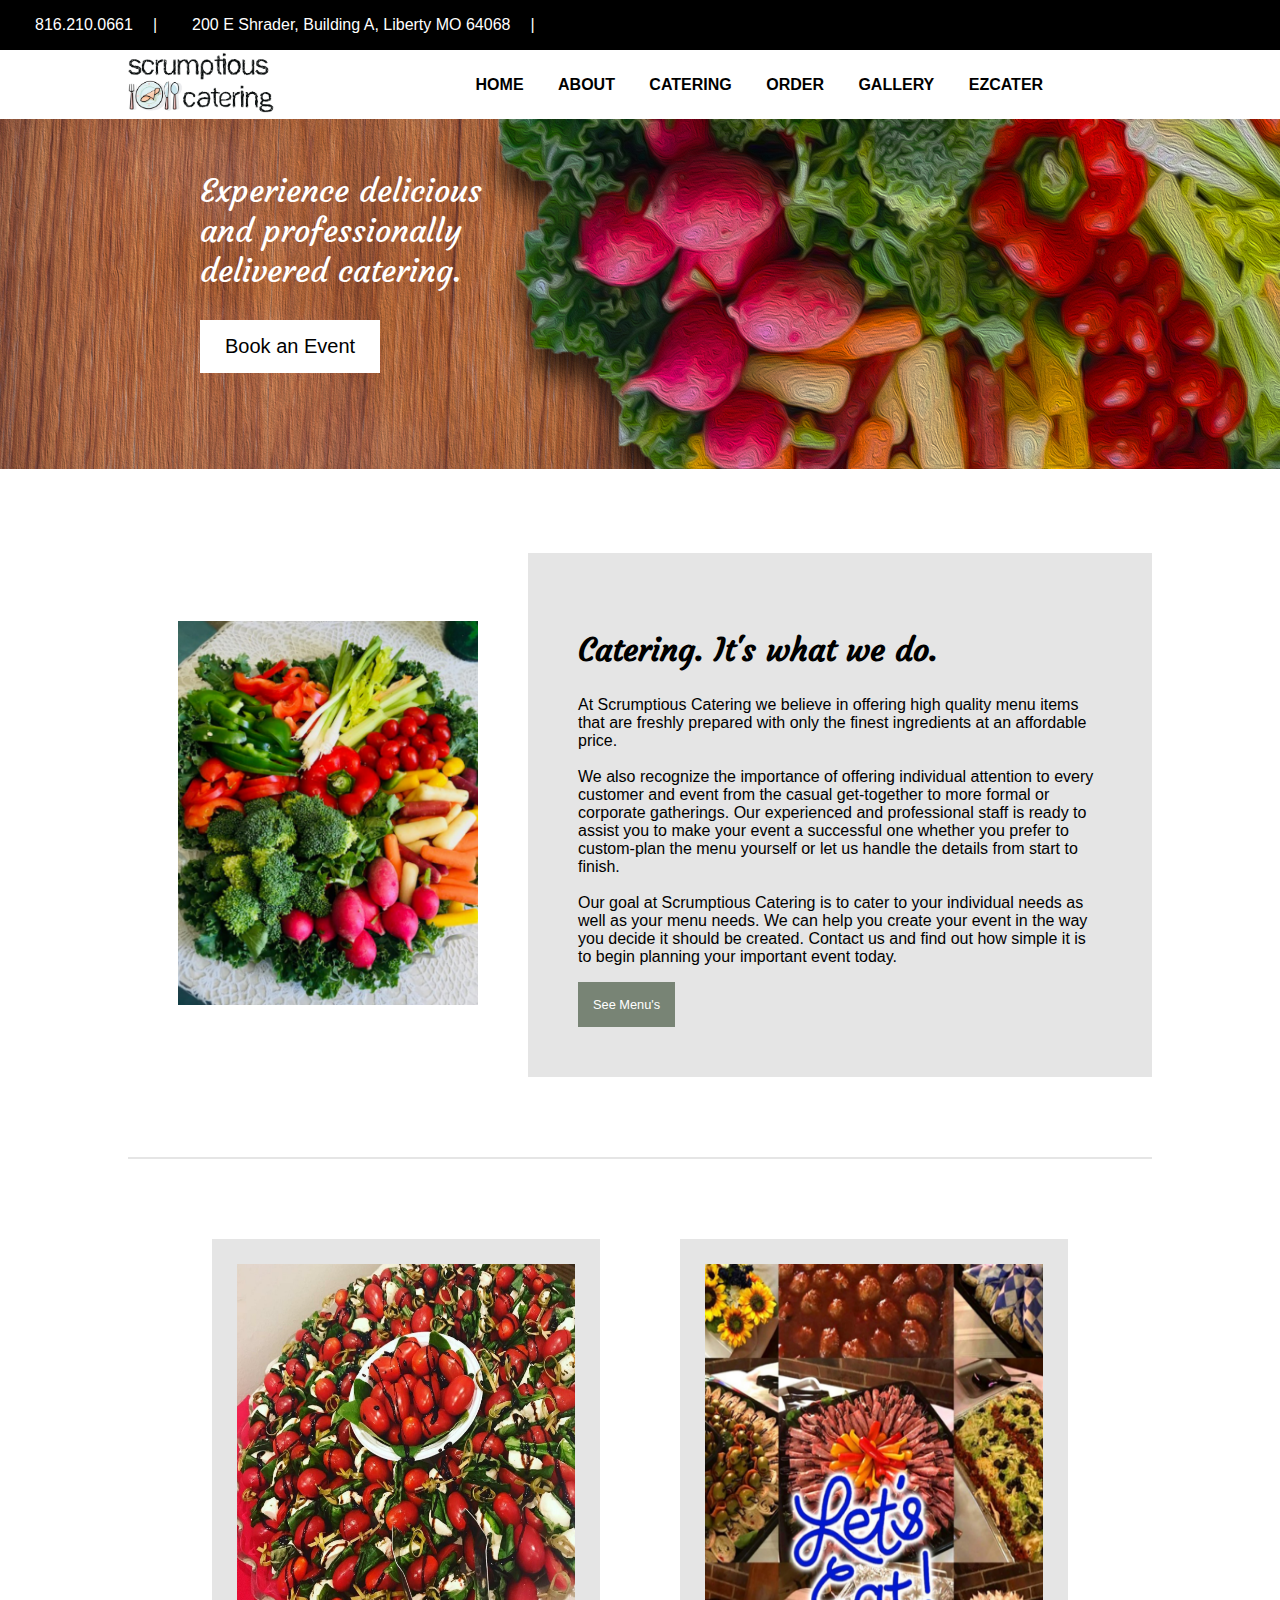
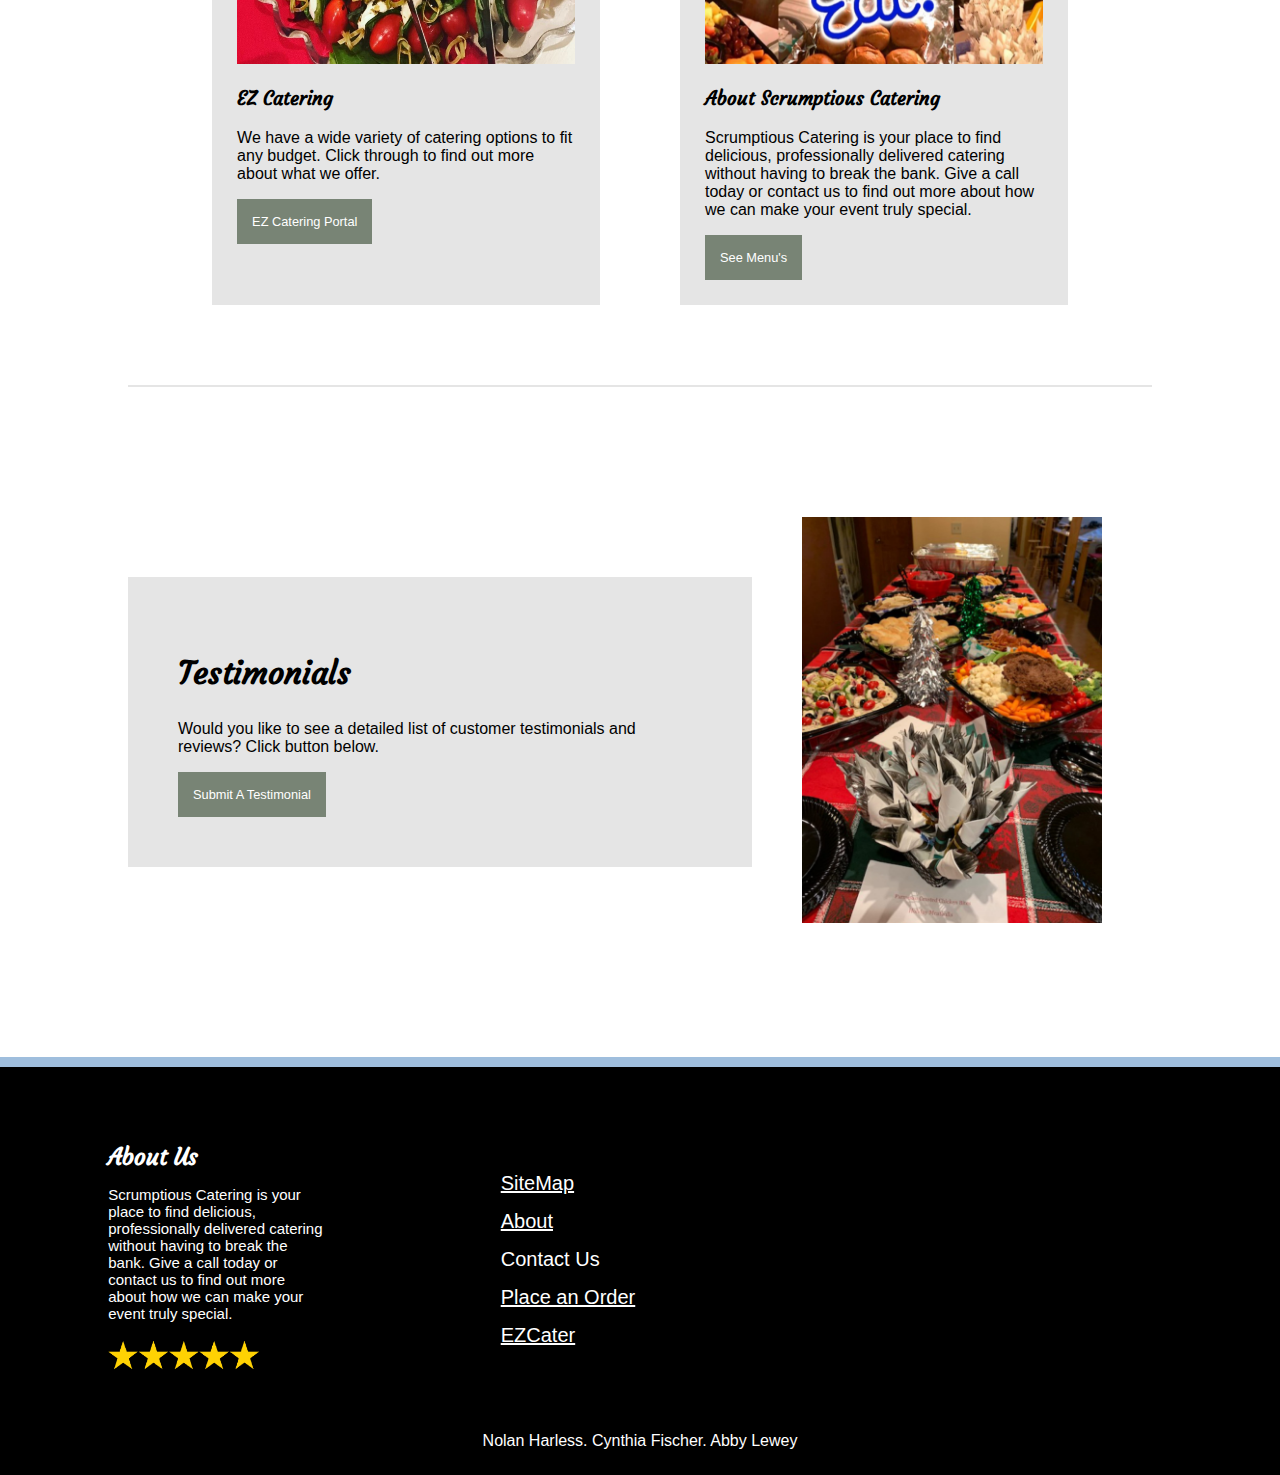
==== index.html @ d7340312 "added alt tags for logo img" ====
<!doctype html>

<html lang="en">

<head>
    <meta charset="utf-8">

    <title>Scrumptious Catering KC - Home</title>
    <meta name="description" content="Scrumptious Catering Website">
    <meta name="author" content="SitePoint">
    <link href="https://fonts.googleapis.com/css2?family=Shadows+Into+Light&display=swap" rel="stylesheet">
    <link rel="stylesheet" href="style.css">
    <link rel="stylesheet" href="https://pro.fontawesome.com/releases/v5.10.0/css/all.css" integrity="sha384-AYmEC3Yw5cVb3ZcuHtOA93w35dYTsvhLPVnYs9eStHfGJvOvKxVfELGroGkvsg+p" crossorigin="anonymous" />
    <link rel="icon" type="image/png" href="ico.png" />
</head>

<body>
    <div id="black-bar">
        <p><i class="fas fa-phone"></i><a href="tel:8162100661" id="color-white"> 816.210.0661</a></p>
        <p>|</p>
        <p>
            <i class="fas fa-map-marker-alt"></i> 200 E Shrader, Building A, Liberty MO 64068
        </p>
        <p>|</p>
        <ul class="social-icons">
            <li>
                <a href="https://www.facebook.com/ScrumptiousCatering/" target="_blank"><i class="fab fa-facebook-square"></i></a>
            </li>
        </ul>
    </div>
    <div id="wrapper">
        <div id="header">
            <a class="a-tag" href="index.html"><img src="ScrumptiousCateringLogo.jpg" alt="image of scrumptious catering logo" class="logo"></a>
            <nav>
                <ul>
                    <li>
                        <a href="index.html">Home</a>
                    </li>
                    <li>
                        <a href="About.html">About</a>
                    </li>
                    <li>
                        <a href="catering.html">Catering</a>
                    </li>
                    <li>
                        <a href="order.html">Order</a>
                    </li>
                    <li>
                        <a href="gallery.html">Gallery</a>
                    </li>
                    <li>
                        <a href="https://www.ezcater.com/catering/pvt/scrumptious-catering-1" target="_blank">EZCater</a>
                    </li>
                </ul>
            </nav>
            <div class="topnav">
                <a class="a-tag" href="index.html"><img src="ScrumptiousCateringLogo.jpg" class="logo"></a>
                <div id="myLinks">
                    <a href="index.html">Home</a>
                    <a href="about.html">About</a>
                    <a href="catering.html">Catering</a>
                    <a href="order.html">Order</a>
                    <a href="gallery.html">Gallery</a>
                    <a href="https://www.ezcater.com/catering/pvt/scrumptious-catering-1">EZCatering</a>
                </div>
                <a href="javascript:void(0);" class="icon" onclick="myFunction()">
                    <i class="fa fa-bars"></i>
                </a>
            </div>
        </div>
    </div>

    <div id="hero-image">
        <img src="images/hero-image-idea1.jpg" alt="hero image of fruit and vegetables medley on top of a wood cutting board.">
        <p class="left-text">Experience delicious and professionally delivered catering.</p>
        <a href="order.html"><button class="left-button"><i class="fas fa-calendar-alt"></i> Book an Event</button></a>
    </div>
    <div id="lg-whitespace"></div>
    <div id="wrapper">
        <div id="frame-layout">
            <div id="image-container">
                <img src="images/9.jpg" alt="image of fruits and vegetables displayed in a circle.">
            </div>
            <div id="paragraph-container">
                <h2>Catering. It's what we do.</h2>
                <p>At Scrumptious Catering we believe in offering high quality menu items that are freshly prepared with only the finest ingredients at an affordable price. <br><br>We also recognize the importance of offering individual attention to every customer and event from the casual get-together to more formal or corporate gatherings. Our experienced and professional staff is ready to assist you to make your event a successful one whether you prefer to custom-plan the menu yourself or let us handle the details from start to finish. <br><br>Our goal at Scrumptious Catering is to cater to your individual needs as well as your menu needs. We can help you create your event in the way you decide it should be created. Contact us and find out how simple it is to begin planning your important event today.</p>
                <a href="catering.html"><button id="catering-button">See Menu's <i class="fas fa-utensils"></i>

                    </button></a>
            </div>

        </div>
        <div id="lg-whitespace"></div>
        <div id="spacer"></div>

        <div id="lg-whitespace"></div>

        <div id="frame-layout-2">
            <div class="col-home">
                <img src="images/4.jpg" alt="image of mediterranian catering plate.">
                <h3>EZ Catering</h3>
                <p>We have a wide variety of catering options to fit any budget. Click through to find out more about what we offer.</p>
                <a href="https://www.ezcater.com/catering/pvt/scrumptious-catering-1"><button id="catering-button">EZ Catering Portal</button></a>
            </div>
            <div class="col-home">
                <img src="images/IMG_9266-1.jpg" alt="collage image of different catering options with the words let's eat displayed on top.">
                <h3>About Scrumptious Catering</h3>
                <p>Scrumptious Catering is your place to find delicious, professionally delivered catering without having to break the bank. Give a call today or contact us to find out more about how we can make your event truly special.</p>
                <a href="order.html"><button id="catering-button">See Menu's </button></a>
            </div>
            <div class="col-home img-3">
                <img src="images/3.jpg" alt="image of fruit cups.">
                <h3>Catering Options</h3>
                <p>Here are some menus we offer our customers. Please keep in mind our menus change often and we are able to customize any menu to meet the needs for your event or occasion.</p>
                <a href="catering.html"><button id="catering-button">Catering Options</button></a>
            </div>
        </div>
        <div id="lg-whitespace"></div>
        <div id="spacer"></div>
        <div id="lg-whitespace"></div>
        <div id="frame-layout">
            <div id="paragraph-container">
                <h2>Testimonials</h2>
                <p>Would you like to see a detailed list of customer testimonials and reviews? Click button below.</p>
                <a href="Testimonial.html"><button id="catering-button"><i class="fas fa-calendar-alt"></i> Submit A Testimonial</button></a>
            </div>
            <div id="image-container">
                <img src="images/8.jpg" alt="image of a catering table with different food options.">
            </div>

        </div>
    </div>

    <div id="lg-whitespace"></div>


    <div id="footer">
        <div id="col-1">
            <ul>
                <li>
                    <div id='bold-filter'>About Us</div>
                </li>
                <li>
                    Scrumptious Catering is your place to find delicious, professionally delivered catering without having to break the bank. Give a call today or contact us to find out more about how we can make your event truly special.
                </li>
                <li>
                    <img id="ratings-footer" src="ratings.png">
                </li>
            </ul>
        </div>
        <div id="col-2">
            <ul>
                <li>
                    <a href="sitemap.html">SiteMap</a>
                </li>
                <li>
                    <a href="about.html">About</a>
                </li>
                <li>
                    Contact Us
                </li>
                <li>
                    <a href="order.html">Place an Order</a>
                </li>
                <li>
                    <a href="https://www.ezcater.com/catering/pvt/scrumptious-catering-1">EZCater</a>
                </li>
            </ul>

        </div>
        <div id="col-3">
            <ul>
                <li>
                    <iframe id="map" src="https://www.google.com/maps/embed?pb=!1m18!1m12!1m3!1d3089.9751362260604!2d-94.42049808537514!3d39.243436079518716!2m3!1f0!2f0!3f0!3m2!1i1024!2i768!4f13.1!3m3!1m2!1s0x87c05567600856cb%3A0xdfd746615fd24f41!2s200%20E%20Shrader%20St%20Building%20A%2C%20Liberty%2C%20MO%2064068!5e0!3m2!1sen!2sus!4v1602785207613!5m2!1sen!2sus" width="400" height="250" frameborder="0" style="border:0;" allowfullscreen="" aria-hidden="false" tabindex="0"></iframe>
                </li>
            </ul>

        </div>

    </div>
    <p id="footer-caption">Nolan Harless. Cynthia Fischer. Abby Lewey</p>
    <script>
        // script I found here at the following URL: https://stackoverflow.com/questions/54019550/i-am-setting-a-menu-bar-with-drop-down-but-the-problem-is-you-can-see-in-below-c/54019863 
        function myFunction() {
            var x = document.getElementById("myLinks");
            if (x.style.display === "block") {
                x.style.display = "none";
            } else {
                x.style.display = "block";
            }
        }

    </script>
</body>

</html>
---- style.css ----
/*
* Prefixed by https://autoprefixer.github.io
* PostCSS: v7.0.29,
* Autoprefixer: v9.7.6
* Browsers: last 4 version
*/
@import url("https://fonts.googleapis.com/css2?family=Architects+Daughter&display=swap");
@import url("https://fonts.googleapis.com/css2?family=Courgette&display=swap");
html,
body {
  margin: 0;
  height: 100%; }

#mobile-nav {
  display: none; }

@-webkit-keyframes fadeInAnimation {
  0% {
    opacity: 0; }
  100% {
    opacity: 1; } }
@keyframes fadeInAnimation {
  0% {
    opacity: 0; }
  100% {
    opacity: 1; } }
body {
  min-height: 100vh;
  padding: 0;
  margin-top: 0;
  margin-left: 0;
  font-family: sans-serif; }

#wrapper {
  margin: 0 auto;
  width: 85%; }

#header {
  display: -webkit-box;
  display: -ms-flexbox;
  display: flex;
  -webkit-box-align: center;
  -ms-flex-align: center;
  align-items: center;
  -ms-flex-pack: distribute;
  justify-content: space-around; }

.a-tag {
  width: 40%; }

.a-tag img {
  width: 50%; }

nav ul li {
  list-style-type: none;
  text-transform: uppercase;
  font-weight: 700;
  font-size: 1.15em;
  display: inline-block; }

nav ul li a {
  height: 100%;
  text-decoration: none;
  color: black;
  padding: 20px 25px; }

nav ul li a:hover {
  background-color: #e4f0fd;
  cursor: pointer;
  z-index: 2;
  -webkit-transition: color .25s ease-in-out;
  -o-transition: color .25s ease-in-out;
  transition: color .25s ease-in-out; }

    /*
    .navbar-fixed-top {
        top: 0;
        z-index: 100;
        position: fixed;
        width: 100%;
    }
*/
.topnav {
  display: none; }

#hero-image {
  position: relative; }

#hero-image img {
  width: 100%;
  height: 350px;
  position: relative; }

#hero-image .left-text {
  font-family: 'Courgette', cursive;
  position: absolute;
  bottom: 150px;
  left: 200px;
  color: white;
  font-size: 2em;
  width: 25%;
  -webkit-animation: fadeInAnimation ease 1.5s;
  animation: fadeInAnimation ease 1.5s; }

#bold-filter {
  font-weight: bold;
  font-size: 1.5em;
  font-family: 'Courgette', cursive; }

#hero-image .left-button {
  position: absolute;
  bottom: 100px;
  left: 200px;
  background-color: white;
  padding: 10px 20px;
  border: 5px solid white;
  font-size: 1.25em;
  -webkit-animation: fadeInAnimation ease 1.5s;
  animation: fadeInAnimation ease 1.5s; }

#hero-image .left-button:hover {
  cursor: pointer;
  background-color: transparent;
  -webkit-transition: background-color .15s ease-in-out;
  -o-transition: background-color .15s ease-in-out;
  transition: background-color .15s ease-in-out;
  color: white; }

#black-bar {
  background-color: black;
  color: white !important;
  display: -webkit-box;
  display: -ms-flexbox;
  display: flex;
  font-weight: bold;
  height: 50px; }

#black-bar p {
  margin-left: 20px;
  color: white; }

#black-bar a {
  color: white;
  text-decoration: none; }

#black-bar p a:visited {
  color: white; }

#social-icons i a:visited {
  color: white; }

#footer {
  display: -webkit-box;
  display: -ms-flexbox;
  display: flex;
  background-color: black;
  color: white;
  -ms-flex-pack: distribute;
  justify-content: space-around;
  -webkit-box-align: center;
  -ms-flex-align: center;
  align-items: center;
  border-top: 10px solid #9FBEDD;
  padding-top: 30px;
  font-size: 1.25em; }

#footer ul li {
  list-style-type: none;
  padding-top: 15px; }

#footer ul li a {
  color: white;
  text-decoration: underline; }

#footer-caption {
  margin-top: 0;
  background-color: black;
  color: white;
  text-align: center;
  padding: 25px;
  margin-bottom: 0; }

#whitespace {
  height: 50px; }

#small-whitespace {
  height: 25px; }

#frame-layout {
  display: -webkit-box;
  display: -ms-flexbox;
  display: flex;
  -webkit-box-align: center;
  -ms-flex-align: center;
  align-items: center;
  -webkit-animation: fadeInAnimation ease 1.5s;
  animation: fadeInAnimation ease 1.5s; }

#frame-layout-2 {
  display: -webkit-box;
  display: -ms-flexbox;
  display: flex;
  -webkit-box-align: top;
  -ms-flex-align: top;
  align-items: top;
  -webkit-box-pack: center;
  -ms-flex-pack: center;
  justify-content: center; }

#abt-pg-layout {
  display: -webkit-box;
  display: -ms-flexbox;
  display: flex;
  -ms-flex-wrap: wrap;
  flex-wrap: wrap;
  -webkit-box-align: top;
  -ms-flex-align: top;
  align-items: top;
  -webkit-box-pack: center;
  -ms-flex-pack: center;
  justify-content: center; }

#abt-pg-layout {
  display: flex;
  flex-wrap: wrap;
  align-items: top;
  justify-content: center;
  height: 550vh;
  margin-bottom: auto; }

#spacer {
  height: 2px;
  background-color: #E5E5E5; }

#catering-button {
  padding: 15px;
  background-color: #788475;
  color: white;
  border: none;
  font-size: .8em; }

#catering-button:hover {
  cursor: pointer;
  background-color: #5E5D5C; }

.testing {
  display: -webkit-box;
  display: -ms-flexbox;
  display: flex;
  -webkit-box-pack: space-evenly;
  -ms-flex-pack: space-evenly;
  justify-content: space-evenly;
  -ms-flex-wrap: wrap;
  flex-wrap: wrap; }

#gallery-flex img {
  display: -webkit-box;
  display: -ms-flexbox;
  display: flex;
  -webkit-animation: fadeInAnimation ease 2s;
  animation: fadeInAnimation ease 2s;
  width: 25%;
  height: 25%;
  padding: 25px; }

#text-align {
  text-align: center; }

.Marcie {
  width: 40%;
  margin: auto;
  text-align: center; }

#image-container img {
  width: 400px;
  position: relative;
  padding: 50px; }

#paragraph-container {
  padding: 50px;
  font-size: 1.5em;
  background-color: #E5E5E5; }

#paragraph-containerAb {
  background-color: #E5E5E5; }

#paragraph-container h2 {
  font-size: 2em;
  font-family: 'Courgette', cursive; }

#col-1 {
  width: 20%; }

#col-home {
  background-color: #E5E5E5;
  font-size: 1.5em;
  margin-left: 40px;
  height: 100%;
  width: 33%;
  padding: 25px; }

#col-home h3 {
  font-family: 'Courgette', cursive; }

.col-home h3 {
  font-family: 'Courgette', cursive; }

#col-home img {
  width: 100%;
  height: 400px; }

.col-home {
  background-color: #E5E5E5;
  font-size: 1.5em;
  margin-left: 40px;
  margin-right: 40px;
  padding: 25px;
  width: 33%; }

.col-home img {
  width: 100%;
  height: 400px; }

.col-abt {
  background-color: #E5E5E5;
  font-size: 1.5em;
  margin-left: 40px;
  margin-top: 50px;
  margin-right: 40px;
  padding: 25px;
  width: 33%;
  height: 100%; }

.col-abt img {
  width: 100%;
  height: 400px; }

/* Abby's code for 2 column layout */
#row1 {
  display: -webkit-box;
  display: -ms-flexbox;
  display: flex;
  -webkit-box-orient: horizontal;
  -webkit-box-direction: normal;
  -ms-flex-direction: row;
  flex-direction: row;
  border: 1px solid #000; }

.column1 {
  -webkit-box-flex: 5;
  -ms-flex: 5;
  flex: 5; }

/* Clear floats after the columns */
.row1 {
  -webkit-box-flex: 5;
  -ms-flex: 5;
  flex: 5; }

.social-icons li {
  display: inline-block;
  color: white; }

.social-icons ul li a i:visited {
  color: white; }

.social-icons ul li a i:hover {
  color: white; }

.social-icons ul li a i:active {
  color: white; }

#catering-nav {
  margin: auto;
  font-size: 1.5em;
  list-style-type: none;
  text-align: center; }

#catering-nav ul li {
  display: inline-block;
  font-family: 'Courgette', cursive;
  padding: 25px; }

#catering-nav ul li a {
  color: black;
  text-decoration: none; }

.column {
  display: -webkit-box;
  display: -ms-flexbox;
  display: flex; }

.column1 {
  width: 100%;
  margin: auto;
  display: table-cell;
  border: 1px solid #000; }

/* Clear floats after the columns */
.row1:after {
  content: "";
  display: table;
  clear: both; }

#PeoplePics img {
  width: 100%; }

#abt-pg-card {
  display: -webkit-box;
  display: -ms-flexbox;
  display: flex;
  margin: auto;
  font-size: 1.75em;
  background-color: #E5E5E5;
  padding: 40px;
  width: 65%; }

#abt-pg-card h2 {
  margin: 0px 50px 0px 50px;
  font-size: 2em;
  padding-bottom: 20px; }

#abt-pg-card p {
  margin: 0px 50px 0px 50px;
  text-align: center; }

.abt-par {
  font-size: .75em; }

#abt-pg-card #catering-button {
  margin: 0px 50px 0px 50px;
  margin-top: 25px; }

#lg-whitespace {
  height: 80px; }

#form-order {
  background-color: #E5E5E5;
  padding: 50px; }

#form-order input[type=text],
select,
textarea {
  width: 100%;
  padding: 12px;
  border: 1px solid #ccc;
  border-radius: 4px;
  -webkit-box-sizing: border-box;
  box-sizing: border-box;
  margin-top: 6px;
  margin-bottom: 16px;
  resize: vertical; }

.topnav {
  display: none; }

#ratings-footer {
  width: 70%; }

.catering-title {
  font-size: 3em;
  text-align: center;
  font-family: 'Courgette', cursive; }

.catering-paragraph {
  font-size: 1.5em;
  text-align: center;
  width: 60%;
  margin: auto; }

#black-bar i {
  padding-left: 15px; }

@media only screen and (max-width: 1700px) {
  nav ul li {
    font-size: 1.25em; } }
@media only screen and (max-width: 1500px) {
  nav ul li {
    font-size: 1em; }

  nav ul li a {
    padding: 10px; }

  .column4 {
    width: 50%; } }
@media only screen and (max-width: 1300px) {
  #black-bar {
    font-weight: 100; }

  #frame-layout {
    -ms-flex-wrap: nowrap;
    flex-wrap: nowrap; }

  .img-3 {
    display: none; }

  .logo {
    width: 10%; }

  nav ul li {
    font-size: 1em; }

  nav ul li a {
    padding: 15px; }

  nav {
    width: 100%; }

  #wrapper {
    width: 80%;
    margin: auto; }

  #col-home {
    width: 50%;
    margin: 0px 10px 0px 10px; }

  #paragraph-container {
    font-size: 1em; }

  #image-container img {
    width: 300px; }

  #col-1 ul li {
    font-size: .75em; }

  .col-home {
    font-size: 1em; } }
@media only screen and (max-width: 1200px) {
  #hero-image {
    display: none; }

  .left-button {
    display: none; }

  #hero-iamge .left-button {
    display: none; }

  #wrapper {
    width: 90%; }

  .a-tag {
    display: none; }

  nav {
    display: none; }

  #image-container {
    display: none; }

  .topnav {
    display: inline;
    overflow: hidden;
    position: relative;
    width: 100%; }

  .topnav #myLinks {
    display: none; }

  .topnav a {
    color: #000;
    padding: 14px 16px;
    text-decoration: none;
    display: block; }

  .topnav a.icon {
    font-size: 2em;
    background: #fff;
    display: block;
    position: absolute;
    right: 0;
    top: 0; }

  .topnav a:hover {
    color: black; }

  .active {
    color: black; } }
/* Small devices (portrait tablets and large phones, 600px and up) */
@media only screen and (max-width: 600px) {
  .column4 {
    width: 100%; } }
/* Extra small devices (phones, 600px and down) */
@media only screen and (max-width: 600px) {
  #mobile-nav {
    display: inline; }

  .social-icons {
    display: none;
    color: white; }

  #image-container {
    width: 70%; }

  #image-container img {
    border: none;
    padding: 0px; }

  #frame-layout {
    -webkit-box-orient: vertical;
    -webkit-box-direction: normal;
    -ms-flex-direction: column;
    flex-direction: column; }

  #small-whitespace {
    height: 25px; }

  #whitespace {
    height: 50px; }

  #spacer {
    display: none; }

  #frame-layout-2 {
    -webkit-box-orient: vertical;
    -webkit-box-direction: normal;
    -ms-flex-direction: column;
    flex-direction: column; }
    #frame-layout-2 #abt-pg-layout {
      display: flex;
      flex-wrap: wrap;
      align-items: top;
      justify-content: center;
      height: 550vh;
      margin-bottom: auto; }
    #frame-layout-2 #col-home {
      padding-top: 20px; }
    #frame-layout-2 #footer #col-1 {
      display: none; }
    #frame-layout-2 .a-tag {
      width: 100%; }
    #frame-layout-2 .topnav a {
      -webkit-box-align: center;
      -ms-flex-align: center;
      align-items: center; }
    #frame-layout-2 #black-bar {
      font-size: .75em;
      height: 35px; }
    #frame-layout-2 #col-home {
      width: 90%;
      margin: auto;
      margin-top: 50px; }
    #frame-layout-2 #map {
      width: 80%; } }

/*# sourceMappingURL=style.css.map */
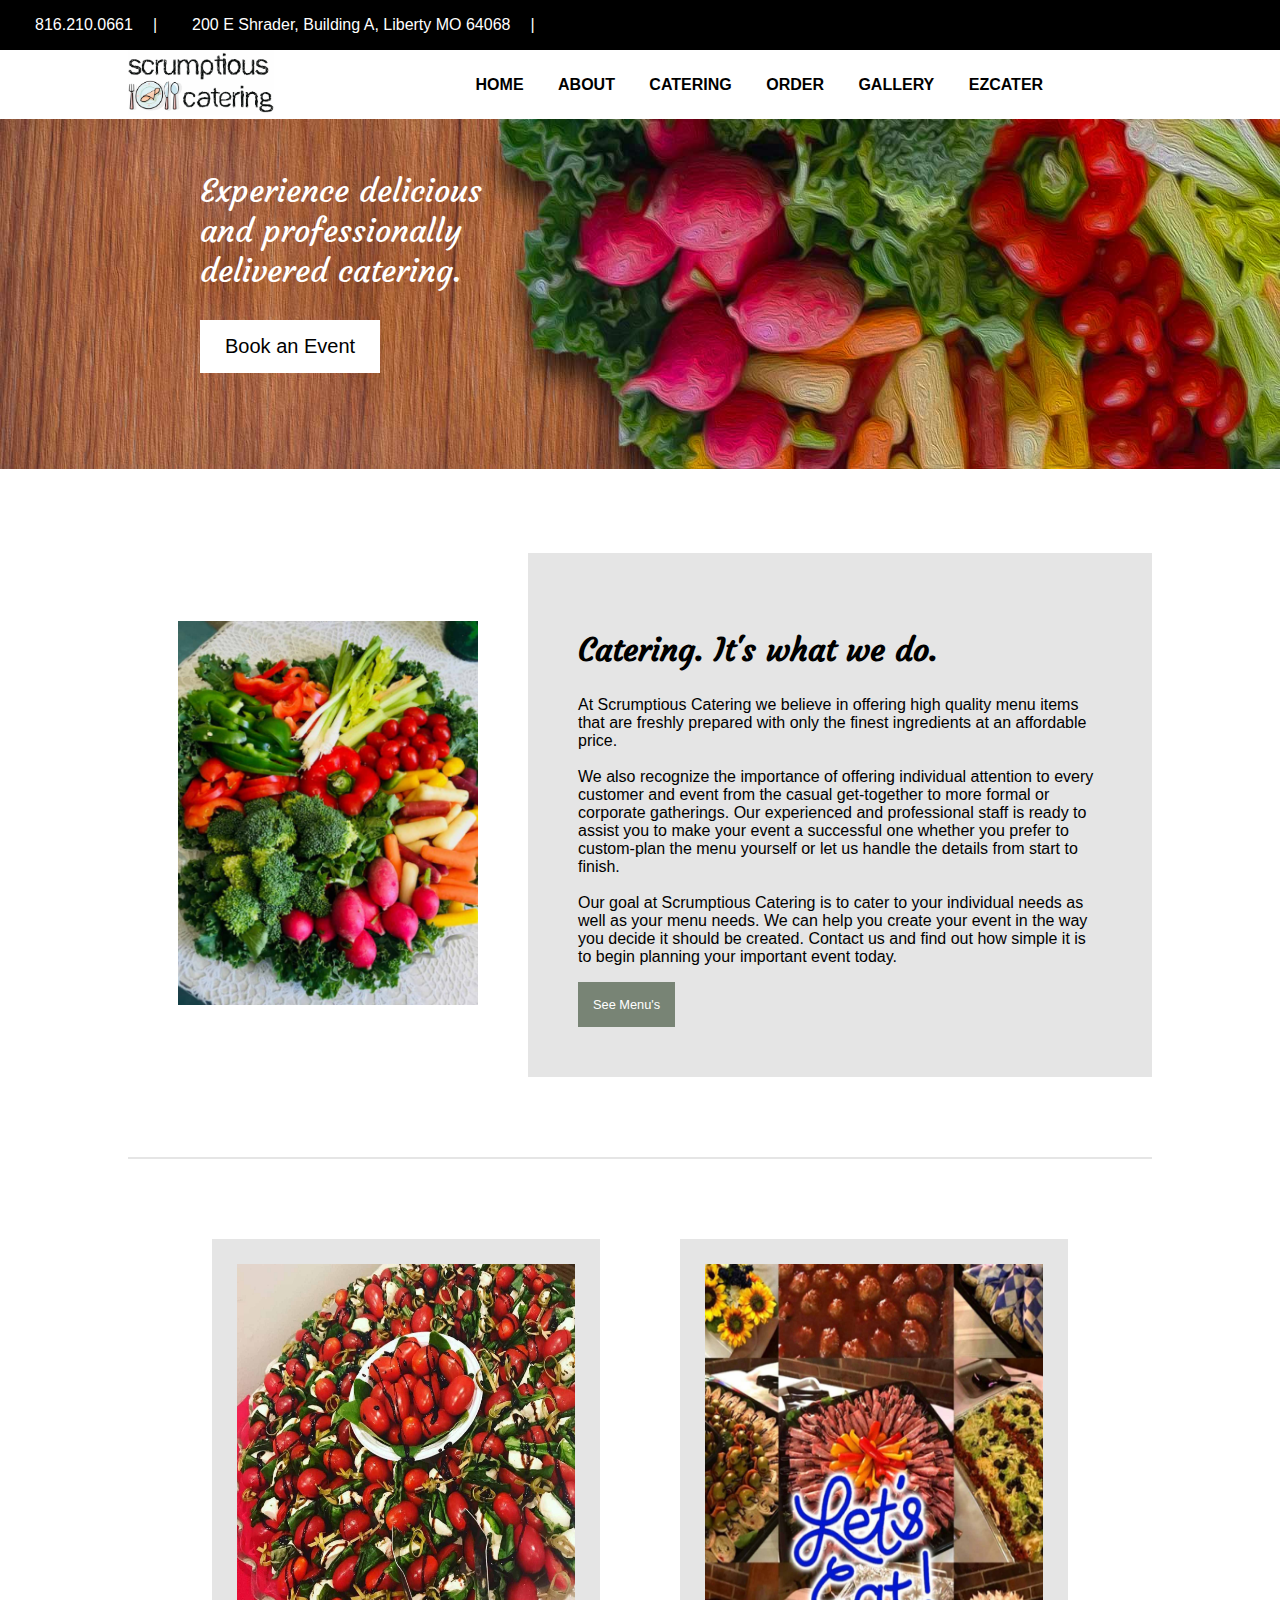
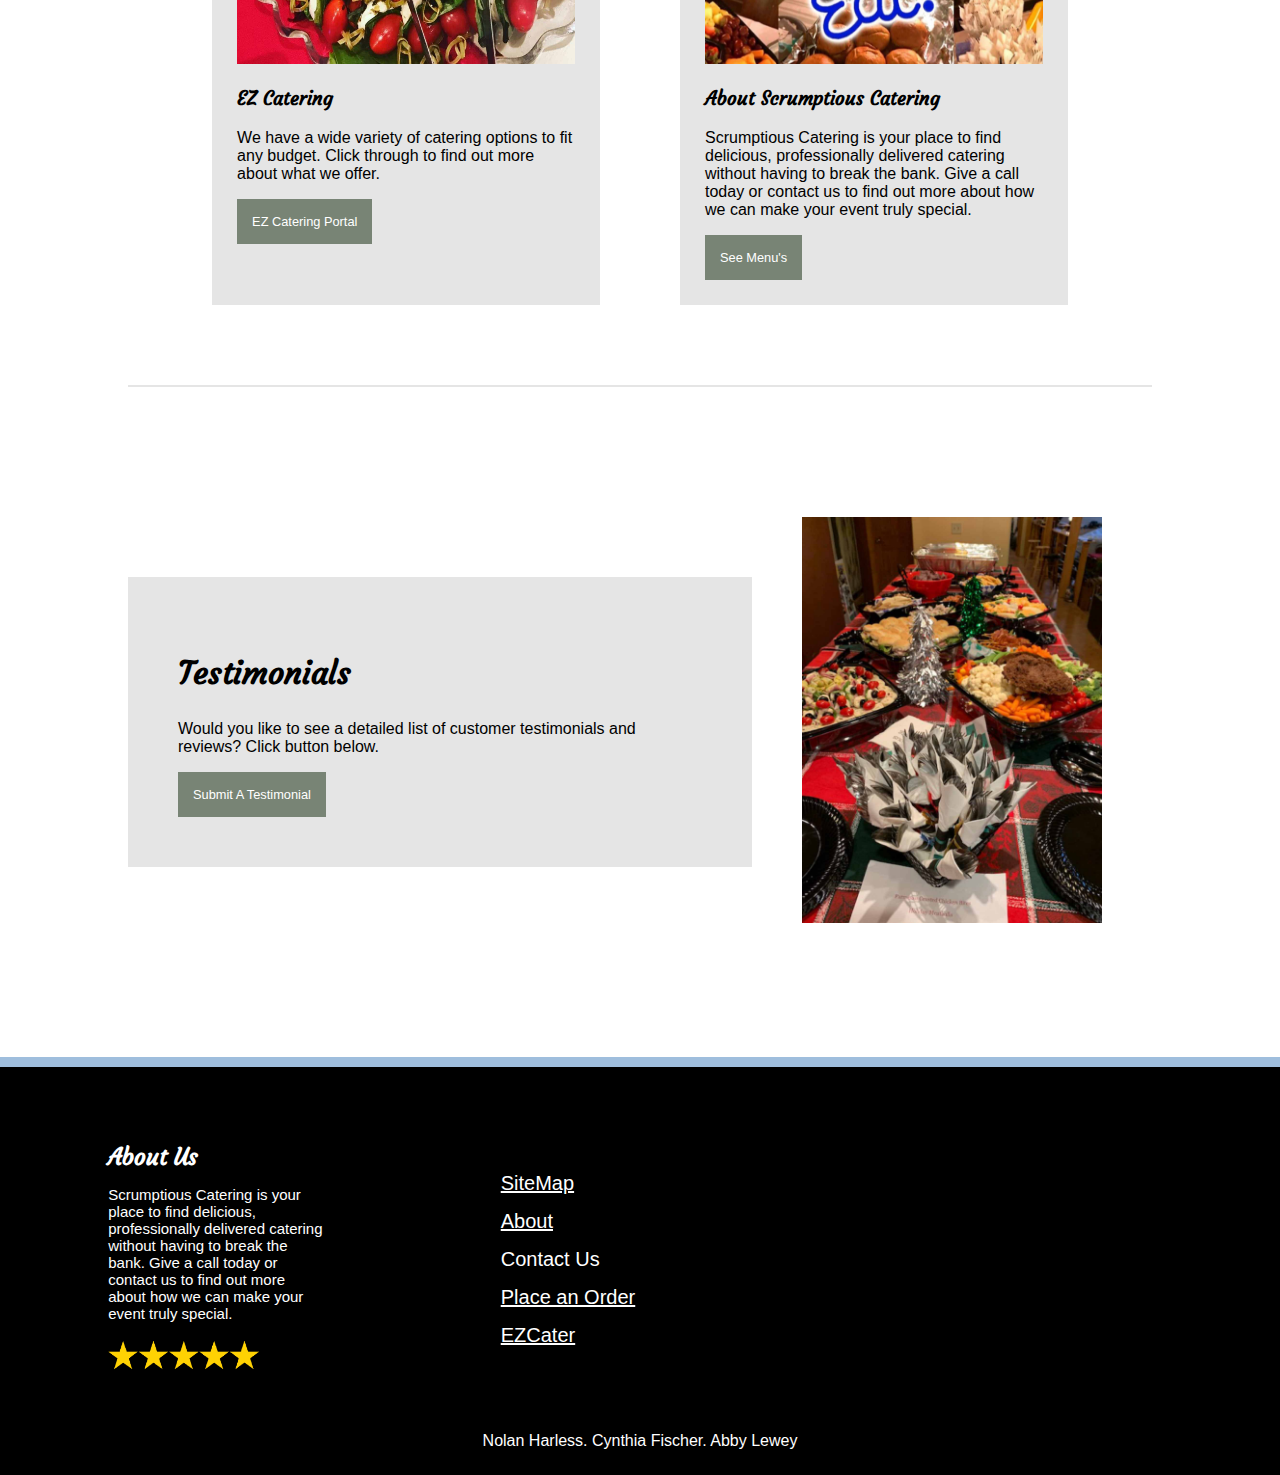
==== commit b21fdac2: "added alt text" ====
--- a/index.html
+++ b/index.html
@@ -30,7 +30,7 @@
     </div>
     <div id="wrapper">
         <div id="header">
-            <a class="a-tag" href="index.html"><img src="ScrumptiousCateringLogo.jpg" alt="image of scrumptious catering logo" class="logo"></a>
+            <a class="a-tag" href="index.html"><img src="ScrumptiousCateringLogo.jpg" alt="scrumptious catering logo" class="logo"></a>
             <nav>
                 <ul>
                     <li>
@@ -57,7 +57,7 @@
                 <a class="a-tag" href="index.html"><img src="ScrumptiousCateringLogo.jpg" class="logo"></a>
                 <div id="myLinks">
                     <a href="index.html">Home</a>
-                    <a href="about.html">About</a>
+                    <a href="About.html">About</a>
                     <a href="catering.html">Catering</a>
                     <a href="order.html">Order</a>
                     <a href="gallery.html">Gallery</a>
@@ -144,7 +144,7 @@
                     Scrumptious Catering is your place to find delicious, professionally delivered catering without having to break the bank. Give a call today or contact us to find out more about how we can make your event truly special.
                 </li>
                 <li>
-                    <img id="ratings-footer" src="ratings.png">
+                    <img id="ratings-footer" src="ratings.png" alt="5 star footer">
                 </li>
             </ul>
         </div>
@@ -154,7 +154,7 @@
                     <a href="sitemap.html">SiteMap</a>
                 </li>
                 <li>
-                    <a href="about.html">About</a>
+                    <a href="About.html">About</a>
                 </li>
                 <li>
                     Contact Us
--- a/style.css
+++ b/style.css
@@ -1,78 +1,85 @@
-/*
-* Prefixed by https://autoprefixer.github.io
-* PostCSS: v7.0.29,
-* Autoprefixer: v9.7.6
-* Browsers: last 4 version
-*/
 @import url("https://fonts.googleapis.com/css2?family=Architects+Daughter&display=swap");
 @import url("https://fonts.googleapis.com/css2?family=Courgette&display=swap");
-html,
-body {
-  margin: 0;
-  height: 100%; }
-
-#mobile-nav {
-  display: none; }
-
-@-webkit-keyframes fadeInAnimation {
-  0% {
-    opacity: 0; }
-  100% {
-    opacity: 1; } }
-@keyframes fadeInAnimation {
-  0% {
-    opacity: 0; }
-  100% {
-    opacity: 1; } }
-body {
-  min-height: 100vh;
-  padding: 0;
-  margin-top: 0;
-  margin-left: 0;
-  font-family: sans-serif; }
-
-#wrapper {
-  margin: 0 auto;
-  width: 85%; }
+
+/* Extra large devices (large laptops and desktops, 1920px and up) */
+@media only screen and (max-width: 1920px) {
+
+    html,
+    body {
+        margin: 0;
+        height: 100%;
+    }
+
+    #mobile-nav {
+        display: none;
+    }
+
+    @keyframes fadeInAnimation {
+        0% {
+            opacity: 0;
+        }
+
+        100% {
+            opacity: 1;
+        }
+    }
+
+    body {
+        min-height: 100vh;
+        padding: 0;
+        margin-top: 0;
+        margin-left: 0;
+        font-family: sans-serif;
+    }
+
+    #wrapper {
+        margin: 0 auto;
+        width: 85%;
+    }
+
+    .wrapper {
+        margin: 0 auto;
+        width: 85%;
+    }
+}
 
 #header {
-  display: -webkit-box;
-  display: -ms-flexbox;
-  display: flex;
-  -webkit-box-align: center;
-  -ms-flex-align: center;
-  align-items: center;
-  -ms-flex-pack: distribute;
-  justify-content: space-around; }
+    display: flex;
+    align-items: center;
+    justify-content: space-around;
+}
 
 .a-tag {
-  width: 40%; }
+    width: 40%;
+}
 
 .a-tag img {
-  width: 50%; }
+    width: 50%;
+}
 
 nav ul li {
-  list-style-type: none;
-  text-transform: uppercase;
-  font-weight: 700;
-  font-size: 1.15em;
-  display: inline-block; }
+    list-style-type: none;
+    text-transform: uppercase;
+    font-weight: 700;
+    font-size: 1.15em;
+    display: inline-block;
+}
 
 nav ul li a {
-  height: 100%;
-  text-decoration: none;
-  color: black;
-  padding: 20px 25px; }
+    height: 100%;
+    text-decoration: none;
+    color: black;
+    padding: 20px 25px;
+}
 
 nav ul li a:hover {
-  background-color: #e4f0fd;
-  cursor: pointer;
-  z-index: 2;
-  -webkit-transition: color .25s ease-in-out;
-  -o-transition: color .25s ease-in-out;
-  transition: color .25s ease-in-out; }
-
-    /*
+    background-color: #e4f0fd;
+    cursor: pointer;
+    z-index: 2;
+    transition: color .25s ease-in-out;
+}
+
+/*
     .navbar-fixed-top {
         top: 0;
         z-index: 100;
@@ -81,565 +88,631 @@
     }
 */
 .topnav {
-  display: none; }
+    display: none;
+}
 
 #hero-image {
-  position: relative; }
+    position: relative;
+}
 
 #hero-image img {
-  width: 100%;
-  height: 350px;
-  position: relative; }
+    width: 100%;
+    height: 350px;
+    position: relative;
+}
 
 #hero-image .left-text {
-  font-family: 'Courgette', cursive;
-  position: absolute;
-  bottom: 150px;
-  left: 200px;
-  color: white;
-  font-size: 2em;
-  width: 25%;
-  -webkit-animation: fadeInAnimation ease 1.5s;
-  animation: fadeInAnimation ease 1.5s; }
+    font-family: 'Courgette', cursive;
+    position: absolute;
+    bottom: 150px;
+    left: 200px;
+    color: white;
+    font-size: 2em;
+    width: 25%;
+    animation: fadeInAnimation ease 1.5s;
+}
 
 #bold-filter {
-  font-weight: bold;
-  font-size: 1.5em;
-  font-family: 'Courgette', cursive; }
+    font-weight: bold;
+    font-size: 1.5em;
+    font-family: 'Courgette', cursive;
+}
 
 #hero-image .left-button {
-  position: absolute;
-  bottom: 100px;
-  left: 200px;
-  background-color: white;
-  padding: 10px 20px;
-  border: 5px solid white;
-  font-size: 1.25em;
-  -webkit-animation: fadeInAnimation ease 1.5s;
-  animation: fadeInAnimation ease 1.5s; }
+    position: absolute;
+    bottom: 100px;
+    left: 200px;
+    background-color: white;
+    padding: 10px 20px;
+    border: 5px solid white;
+    font-size: 1.25em;
+    animation: fadeInAnimation ease 1.5s;
+}
 
 #hero-image .left-button:hover {
-  cursor: pointer;
-  background-color: transparent;
-  -webkit-transition: background-color .15s ease-in-out;
-  -o-transition: background-color .15s ease-in-out;
-  transition: background-color .15s ease-in-out;
-  color: white; }
+    cursor: pointer;
+    background-color: transparent;
+    transition: background-color .15s ease-in-out;
+    color: white;
+}
 
 #black-bar {
-  background-color: black;
-  color: white !important;
-  display: -webkit-box;
-  display: -ms-flexbox;
-  display: flex;
-  font-weight: bold;
-  height: 50px; }
+    background-color: black;
+    color: white !important;
+    display: flex;
+    font-weight: bold;
+    height: 50px;
+}
 
 #black-bar p {
-  margin-left: 20px;
-  color: white; }
+    margin-left: 20px;
+    color: white;
+}
 
 #black-bar a {
-  color: white;
-  text-decoration: none; }
+    color: white;
+    text-decoration: none;
+}
 
 #black-bar p a:visited {
-  color: white; }
+    color: white;
+}
 
 #social-icons i a:visited {
-  color: white; }
+    color: white;
+}
 
 #footer {
-  display: -webkit-box;
-  display: -ms-flexbox;
-  display: flex;
-  background-color: black;
-  color: white;
-  -ms-flex-pack: distribute;
-  justify-content: space-around;
-  -webkit-box-align: center;
-  -ms-flex-align: center;
-  align-items: center;
-  border-top: 10px solid #9FBEDD;
-  padding-top: 30px;
-  font-size: 1.25em; }
+    display: flex;
+    background-color: black;
+    color: white;
+    justify-content: space-around;
+    align-items: center;
+    border-top: 10px solid #9FBEDD;
+    padding-top: 30px;
+    font-size: 1.25em;
+}
 
 #footer ul li {
-  list-style-type: none;
-  padding-top: 15px; }
+    list-style-type: none;
+    padding-top: 15px;
+}
 
 #footer ul li a {
-  color: white;
-  text-decoration: underline; }
+    color: white;
+    text-decoration: underline;
+}
 
 #footer-caption {
-  margin-top: 0;
-  background-color: black;
-  color: white;
-  text-align: center;
-  padding: 25px;
-  margin-bottom: 0; }
+    margin-top: 0;
+    background-color: black;
+    color: white;
+    text-align: center;
+    padding: 25px;
+    margin-bottom: 0;
+}
 
 #whitespace {
-  height: 50px; }
+    height: 50px;
+}
 
 #small-whitespace {
-  height: 25px; }
+    height: 25px;
+}
 
 #frame-layout {
-  display: -webkit-box;
-  display: -ms-flexbox;
-  display: flex;
-  -webkit-box-align: center;
-  -ms-flex-align: center;
-  align-items: center;
-  -webkit-animation: fadeInAnimation ease 1.5s;
-  animation: fadeInAnimation ease 1.5s; }
+    display: flex;
+    align-items: center;
+    animation: fadeInAnimation ease 1.5s;
+}
 
 #frame-layout-2 {
-  display: -webkit-box;
-  display: -ms-flexbox;
-  display: flex;
-  -webkit-box-align: top;
-  -ms-flex-align: top;
-  align-items: top;
-  -webkit-box-pack: center;
-  -ms-flex-pack: center;
-  justify-content: center; }
+    display: flex;
+    align-items: top;
+    justify-content: center;
+}
 
 #abt-pg-layout {
-  display: -webkit-box;
-  display: -ms-flexbox;
-  display: flex;
-  -ms-flex-wrap: wrap;
-  flex-wrap: wrap;
-  -webkit-box-align: top;
-  -ms-flex-align: top;
-  align-items: top;
-  -webkit-box-pack: center;
-  -ms-flex-pack: center;
-  justify-content: center; }
-
-#abt-pg-layout {
-  display: flex;
-  flex-wrap: wrap;
-  align-items: top;
-  justify-content: center;
-  height: 550vh;
-  margin-bottom: auto; }
+    display: flex;
+    flex-wrap: wrap;
+    align-items: top;
+    justify-content: center;
+    height: 550vh;
+    margin-bottom: auto;
+    height: auto;
+}
+
 
 #spacer {
-  height: 2px;
-  background-color: #E5E5E5; }
+    height: 2px;
+    background-color: #E5E5E5;
+}
 
 #catering-button {
-  padding: 15px;
-  background-color: #788475;
-  color: white;
-  border: none;
-  font-size: .8em; }
+    padding: 15px;
+    background-color: #788475;
+    color: white;
+    border: none;
+    font-size: .8em;
+}
 
 #catering-button:hover {
-  cursor: pointer;
-  background-color: #5E5D5C; }
+    cursor: pointer;
+    background-color: #5E5D5C;
+}
 
 .testing {
-  display: -webkit-box;
-  display: -ms-flexbox;
-  display: flex;
-  -webkit-box-pack: space-evenly;
-  -ms-flex-pack: space-evenly;
-  justify-content: space-evenly;
-  -ms-flex-wrap: wrap;
-  flex-wrap: wrap; }
+    display: flex;
+    justify-content: space-evenly;
+    flex-wrap: wrap;
+}
 
 #gallery-flex img {
-  display: -webkit-box;
-  display: -ms-flexbox;
-  display: flex;
-  -webkit-animation: fadeInAnimation ease 2s;
-  animation: fadeInAnimation ease 2s;
-  width: 25%;
-  height: 25%;
-  padding: 25px; }
+    display: flex;
+    animation: fadeInAnimation ease 2s;
+    width: 25%;
+    height: 25%;
+    padding: 25px;
+}
 
 #text-align {
-  text-align: center; }
+    text-align: center;
+}
 
 .Marcie {
-  width: 40%;
-  margin: auto;
-  text-align: center; }
+    width: 40%;
+    margin: auto;
+    text-align: center;
+}
 
 #image-container img {
-  width: 400px;
-  position: relative;
-  padding: 50px; }
+    width: 400px;
+    position: relative;
+    padding: 50px;
+}
 
 #paragraph-container {
-  padding: 50px;
-  font-size: 1.5em;
-  background-color: #E5E5E5; }
+    padding: 50px;
+    font-size: 1.5em;
+    background-color: #E5E5E5;
+}
 
 #paragraph-containerAb {
-  background-color: #E5E5E5; }
+    background-color: #E5E5E5;
+}
 
 #paragraph-container h2 {
-  font-size: 2em;
-  font-family: 'Courgette', cursive; }
+    font-size: 2em;
+    font-family: 'Courgette', cursive;
+}
 
 #col-1 {
-  width: 20%; }
+    width: 20%;
+}
 
 #col-home {
-  background-color: #E5E5E5;
-  font-size: 1.5em;
-  margin-left: 40px;
-  height: 100%;
-  width: 33%;
-  padding: 25px; }
+    background-color: #E5E5E5;
+    font-size: 1.5em;
+    margin-left: 40px;
+    height: 100%;
+    width: 33%;
+    padding: 25px;
+}
 
 #col-home h3 {
-  font-family: 'Courgette', cursive; }
+    font-family: 'Courgette', cursive;
+}
 
 .col-home h3 {
-  font-family: 'Courgette', cursive; }
+    font-family: 'Courgette', cursive;
+}
 
 #col-home img {
-  width: 100%;
-  height: 400px; }
+    width: 100%;
+    height: 400px;
+}
 
 .col-home {
-  background-color: #E5E5E5;
-  font-size: 1.5em;
-  margin-left: 40px;
-  margin-right: 40px;
-  padding: 25px;
-  width: 33%; }
+    background-color: #E5E5E5;
+    font-size: 1.5em;
+    margin-left: 40px;
+    margin-right: 40px;
+    padding: 25px;
+    width: 33%;
+}
 
 .col-home img {
-  width: 100%;
-  height: 400px; }
+    width: 100%;
+    height: 400px;
+}
 
 .col-abt {
-  background-color: #E5E5E5;
-  font-size: 1.5em;
-  margin-left: 40px;
-  margin-top: 50px;
-  margin-right: 40px;
-  padding: 25px;
-  width: 33%;
-  height: 100%; }
+    background-color: #E5E5E5;
+    font-size: 1.5em;
+    margin-left: 40px;
+    margin-top: 50px;
+    margin-right: 40px;
+    padding: 25px;
+    width: 33%;
+   
+}
 
 .col-abt img {
-  width: 100%;
-  height: 400px; }
+    width: 100%;
+    height: 400px;
+}
 
 /* Abby's code for 2 column layout */
 #row1 {
-  display: -webkit-box;
-  display: -ms-flexbox;
-  display: flex;
-  -webkit-box-orient: horizontal;
-  -webkit-box-direction: normal;
-  -ms-flex-direction: row;
-  flex-direction: row;
-  border: 1px solid #000; }
+    display: flex;
+    flex-direction: row;
+    border: 1px solid #000;
+}
 
 .column1 {
-  -webkit-box-flex: 5;
-  -ms-flex: 5;
-  flex: 5; }
+    flex: 5;
+}
 
 /* Clear floats after the columns */
 .row1 {
-  -webkit-box-flex: 5;
-  -ms-flex: 5;
-  flex: 5; }
+    flex: 5;
+}
 
 .social-icons li {
-  display: inline-block;
-  color: white; }
+    display: inline-block;
+    color: white;
+}
 
 .social-icons ul li a i:visited {
-  color: white; }
+    color: white;
+}
 
 .social-icons ul li a i:hover {
-  color: white; }
+    color: white;
+}
 
 .social-icons ul li a i:active {
-  color: white; }
+    color: white;
+}
 
 #catering-nav {
-  margin: auto;
-  font-size: 1.5em;
-  list-style-type: none;
-  text-align: center; }
+    margin: auto;
+    font-size: 1.5em;
+    list-style-type: none;
+    text-align: center;
+}
 
 #catering-nav ul li {
-  display: inline-block;
-  font-family: 'Courgette', cursive;
-  padding: 25px; }
+    display: inline-block;
+    font-family: 'Courgette', cursive;
+    padding: 25px;
+}
 
 #catering-nav ul li a {
-  color: black;
-  text-decoration: none; }
+    color: black;
+    text-decoration: none;
+}
 
 .column {
-  display: -webkit-box;
-  display: -ms-flexbox;
-  display: flex; }
+    display: flex;
+}
 
 .column1 {
-  width: 100%;
-  margin: auto;
-  display: table-cell;
-  border: 1px solid #000; }
+    width: 100%;
+    margin: auto;
+    display: table-cell;
+    border: 1px solid #000;
+}
 
 /* Clear floats after the columns */
 .row1:after {
-  content: "";
-  display: table;
-  clear: both; }
+    content: "";
+    display: table;
+    clear: both;
+}
 
 #PeoplePics img {
-  width: 100%; }
+    width: 100%;
+}
 
 #abt-pg-card {
-  display: -webkit-box;
-  display: -ms-flexbox;
-  display: flex;
-  margin: auto;
-  font-size: 1.75em;
-  background-color: #E5E5E5;
-  padding: 40px;
-  width: 65%; }
+    display: flex;
+    margin: auto;
+    font-size: 1.75em;
+    background-color: #E5E5E5;
+    padding: 40px;
+    width: 65%;
+}
 
 #abt-pg-card h2 {
-  margin: 0px 50px 0px 50px;
-  font-size: 2em;
-  padding-bottom: 20px; }
+    margin: 0px 50px 0px 50px;
+    font-size: 2em;
+    padding-bottom: 20px;
+}
 
 #abt-pg-card p {
-  margin: 0px 50px 0px 50px;
-  text-align: center; }
+    margin: 0px 50px 0px 50px;
+    text-align: center;
+}
 
 .abt-par {
-  font-size: .75em; }
+    font-size: .75em;
+}
 
 #abt-pg-card #catering-button {
-  margin: 0px 50px 0px 50px;
-  margin-top: 25px; }
+    margin: 0px 50px 0px 50px;
+    margin-top: 25px;
+}
 
 #lg-whitespace {
-  height: 80px; }
+    height: 80px;
+}
 
 #form-order {
-  background-color: #E5E5E5;
-  padding: 50px; }
+    background-color: #E5E5E5;
+    padding: 50px;
+}
 
 #form-order input[type=text],
 select,
 textarea {
-  width: 100%;
-  padding: 12px;
-  border: 1px solid #ccc;
-  border-radius: 4px;
-  -webkit-box-sizing: border-box;
-  box-sizing: border-box;
-  margin-top: 6px;
-  margin-bottom: 16px;
-  resize: vertical; }
+    width: 100%;
+    padding: 12px;
+    border: 1px solid #ccc;
+    border-radius: 4px;
+    box-sizing: border-box;
+    margin-top: 6px;
+    margin-bottom: 16px;
+    resize: vertical;
+}
 
 .topnav {
-  display: none; }
+    display: none;
+}
 
 #ratings-footer {
-  width: 70%; }
+    width: 70%;
+}
 
 .catering-title {
-  font-size: 3em;
-  text-align: center;
-  font-family: 'Courgette', cursive; }
+    font-size: 3em;
+    text-align: center;
+    font-family: 'Courgette', cursive;
+}
 
 .catering-paragraph {
-  font-size: 1.5em;
-  text-align: center;
-  width: 60%;
-  margin: auto; }
+    font-size: 1.5em;
+    text-align: center;
+    width: 60%;
+    margin: auto;
+}
 
 #black-bar i {
-  padding-left: 15px; }
+    padding-left: 15px;
+}
+
+}
 
 @media only screen and (max-width: 1700px) {
-  nav ul li {
-    font-size: 1.25em; } }
+    nav ul li {
+        font-size: 1.25em;
+    }
+}
+
 @media only screen and (max-width: 1500px) {
-  nav ul li {
-    font-size: 1em; }
-
-  nav ul li a {
-    padding: 10px; }
-
-  .column4 {
-    width: 50%; } }
+    nav ul li {
+        font-size: 1em;
+    }
+
+    nav ul li a {
+        padding: 10px;
+    }
+
+    .column4 {
+        width: 50%;
+    }
+}
+
 @media only screen and (max-width: 1300px) {
-  #black-bar {
-    font-weight: 100; }
-
-  #frame-layout {
-    -ms-flex-wrap: nowrap;
-    flex-wrap: nowrap; }
-
-  .img-3 {
-    display: none; }
-
-  .logo {
-    width: 10%; }
-
-  nav ul li {
-    font-size: 1em; }
-
-  nav ul li a {
-    padding: 15px; }
-
-  nav {
-    width: 100%; }
-
-  #wrapper {
-    width: 80%;
-    margin: auto; }
-
-  #col-home {
-    width: 50%;
-    margin: 0px 10px 0px 10px; }
-
-  #paragraph-container {
-    font-size: 1em; }
-
-  #image-container img {
-    width: 300px; }
-
-  #col-1 ul li {
-    font-size: .75em; }
-
-  .col-home {
-    font-size: 1em; } }
+    #black-bar {
+        font-weight: 100;
+    }
+
+    #frame-layout {
+        flex-wrap: nowrap;
+    }
+
+    .img-3 {
+        display: none;
+    }
+
+    .logo {
+        width: 10%;
+    }
+
+    nav ul li {
+        font-size: 1em;
+    }
+
+    nav ul li a {
+        padding: 15px;
+    }
+
+    nav {
+        width: 100%;
+    }
+
+    #wrapper {
+        width: 80%;
+        margin: auto;
+        
+    }
+   
+    #col-home {
+        width: 50%;
+        margin: 0px 10px 0px 10px;
+    }
+
+    #paragraph-container {
+        font-size: 1em;
+    }
+
+    #image-container img {
+        width: 300px;
+    }
+
+    #col-1 ul li {
+        font-size: .75em;
+    }
+
+    .col-home {
+        font-size: 1em;
+    }
+}
+
 @media only screen and (max-width: 1200px) {
-  #hero-image {
-    display: none; }
-
-  .left-button {
-    display: none; }
-
-  #hero-iamge .left-button {
-    display: none; }
-
-  #wrapper {
-    width: 90%; }
-
-  .a-tag {
-    display: none; }
-
-  nav {
-    display: none; }
-
-  #image-container {
-    display: none; }
-
-  .topnav {
-    display: inline;
-    overflow: hidden;
-    position: relative;
-    width: 100%; }
-
-  .topnav #myLinks {
-    display: none; }
-
-  .topnav a {
-    color: #000;
-    padding: 14px 16px;
-    text-decoration: none;
-    display: block; }
-
-  .topnav a.icon {
-    font-size: 2em;
-    background: #fff;
-    display: block;
-    position: absolute;
-    right: 0;
-    top: 0; }
-
-  .topnav a:hover {
-    color: black; }
-
-  .active {
-    color: black; } }
+    #hero-image {
+        display: none;
+    }
+
+    .left-button {
+        display: none;
+    }
+
+    #hero-iamge .left-button {
+        display: none;
+    }
+
+    #wrapper {
+        width: 90%;
+    }
+
+    .a-tag {
+        display: none;
+    }
+
+    nav {
+        display: none;
+    }
+
+    #image-container {
+        display: none;
+    }
+
+    .topnav {
+        display: inline;
+        overflow: hidden;
+        position: relative;
+        width: 100%;
+    }
+
+    .topnav #myLinks {
+        display: none;
+    }
+
+    .topnav a {
+        color: #000;
+        padding: 14px 16px;
+        text-decoration: none;
+        display: block;
+    }
+
+    .topnav a.icon {
+        font-size: 2em;
+        background: #fff;
+        display: block;
+        position: absolute;
+        right: 0;
+        top: 0;
+    }
+
+    .topnav a:hover {
+        color: black;
+    }
+
+    .active {
+        color: black;
+    }
+}
+
 /* Small devices (portrait tablets and large phones, 600px and up) */
 @media only screen and (max-width: 600px) {
-  .column4 {
-    width: 100%; } }
+    .column4 {
+        width: 100%;
+    }
+}
+
 /* Extra small devices (phones, 600px and down) */
 @media only screen and (max-width: 600px) {
-  #mobile-nav {
-    display: inline; }
-
-  .social-icons {
-    display: none;
-    color: white; }
-
-  #image-container {
-    width: 70%; }
-
-  #image-container img {
-    border: none;
-    padding: 0px; }
-
-  #frame-layout {
-    -webkit-box-orient: vertical;
-    -webkit-box-direction: normal;
-    -ms-flex-direction: column;
-    flex-direction: column; }
-
-  #small-whitespace {
-    height: 25px; }
-
-  #whitespace {
-    height: 50px; }
-
-  #spacer {
-    display: none; }
-
-  #frame-layout-2 {
-    -webkit-box-orient: vertical;
-    -webkit-box-direction: normal;
-    -ms-flex-direction: column;
-    flex-direction: column; }
-    #frame-layout-2 #abt-pg-layout {
-      display: flex;
-      flex-wrap: wrap;
-      align-items: top;
-      justify-content: center;
-      height: 550vh;
-      margin-bottom: auto; }
-    #frame-layout-2 #col-home {
-      padding-top: 20px; }
-    #frame-layout-2 #footer #col-1 {
-      display: none; }
-    #frame-layout-2 .a-tag {
-      width: 100%; }
-    #frame-layout-2 .topnav a {
-      -webkit-box-align: center;
-      -ms-flex-align: center;
-      align-items: center; }
-    #frame-layout-2 #black-bar {
-      font-size: .75em;
-      height: 35px; }
-    #frame-layout-2 #col-home {
-      width: 90%;
-      margin: auto;
-      margin-top: 50px; }
-    #frame-layout-2 #map {
-      width: 80%; } }
-
-/*# sourceMappingURL=style.css.map */
+    #mobile-nav {
+        display: inline;
+    }
+
+    .social-icons {
+        display: none;
+        color: white;
+    }
+
+    #image-container {
+        width: 70%;
+    }
+
+    #image-container img {
+        border: none;
+        padding: 0px;
+    }
+
+    #frame-layout {
+        flex-direction: column;
+    }
+
+    #small-whitespace {
+        height: 25px;
+    }
+
+    #whitespace {
+        height: 50px;
+    }
+
+    #spacer {
+        display: none;
+    }
+
+    #frame-layout-2 {
+        flex-direction: column;
+    }
+
+    #col-home {
+        padding-top: 20px;
+    }
+
+    #footer #col-1 {
+        display: none;
+    }
+
+    .a-tag {
+        width: 100%;
+    }
+
+    .topnav a {
+        align-items: center;
+    }
+
+    #black-bar {
+        font-size: .75em;
+        height: 35px;
+    }
+
+    #col-home {
+        width: 90%;
+        margin: auto;
+        margin-top: 50px;
+    }
+
+    #map {
+        width: 80%;
+    }
+
+
+
+    /*# sourceMappingURL=style.css.map */
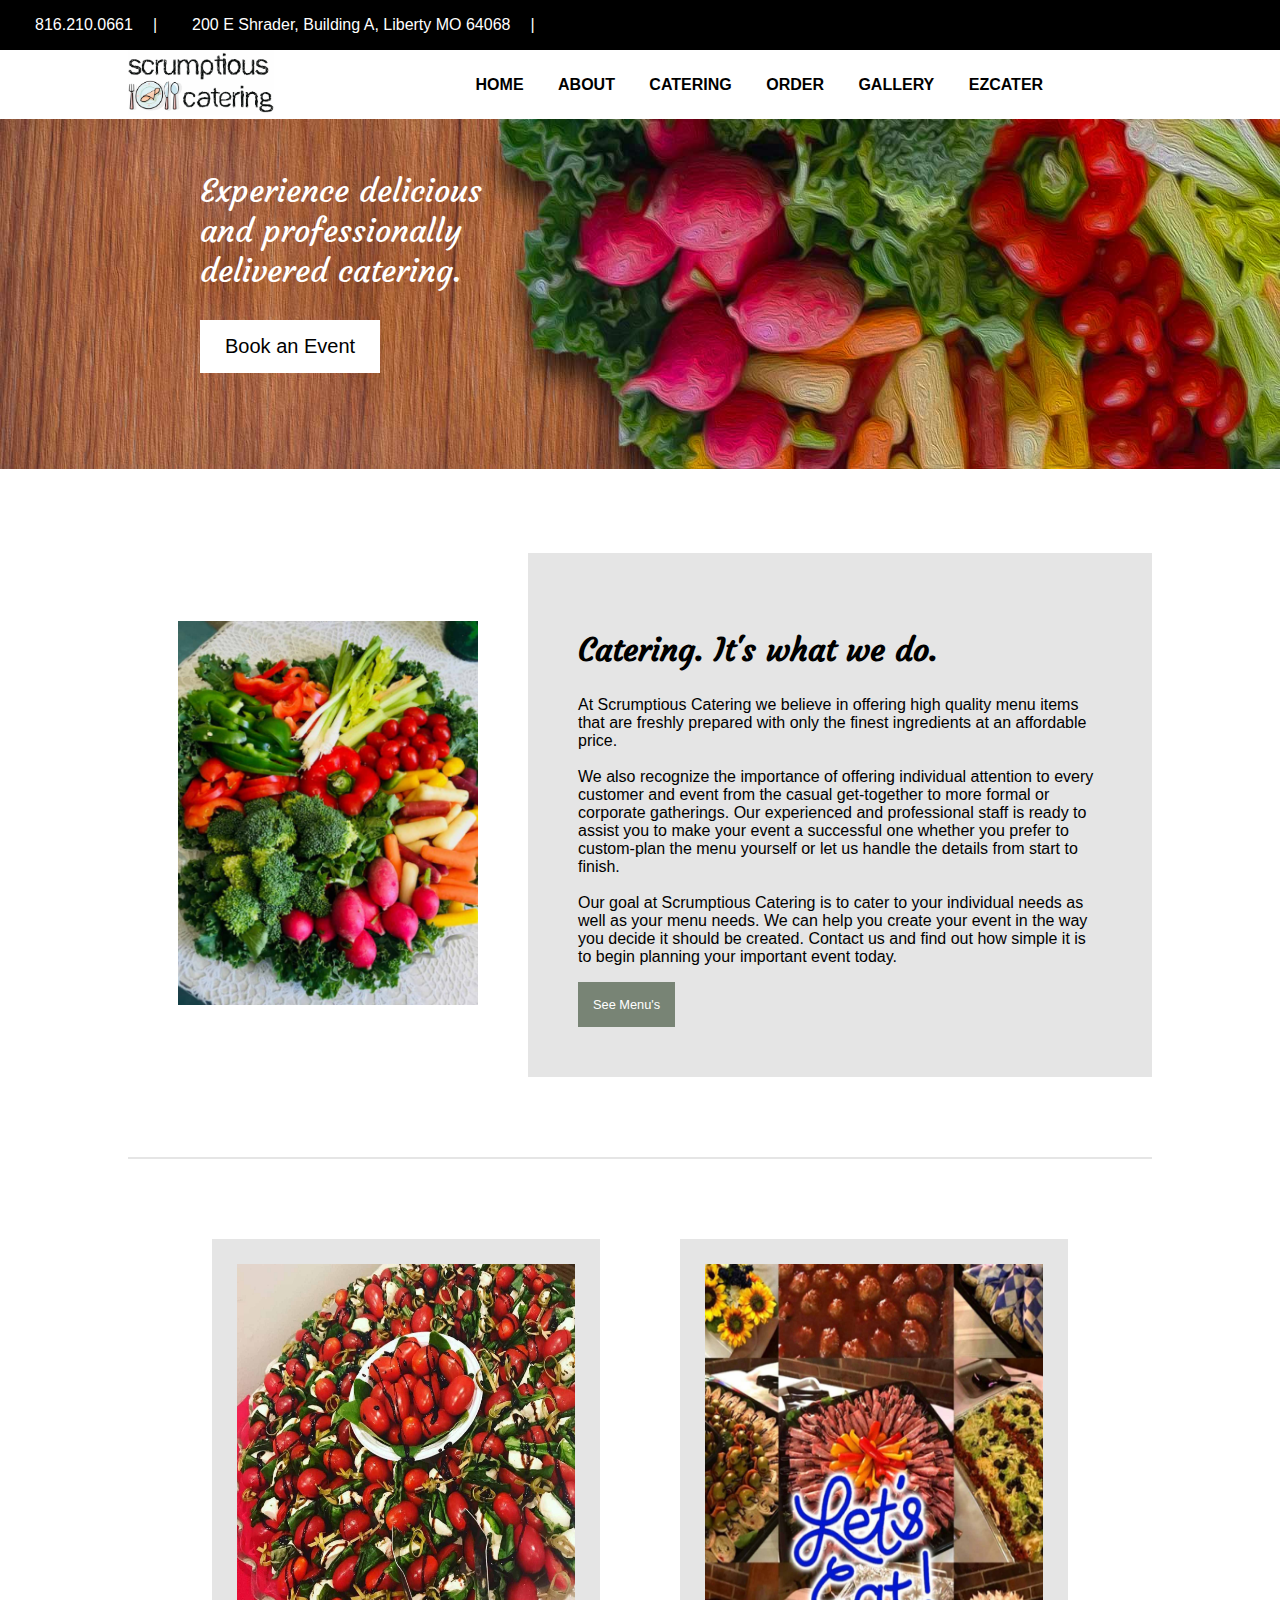
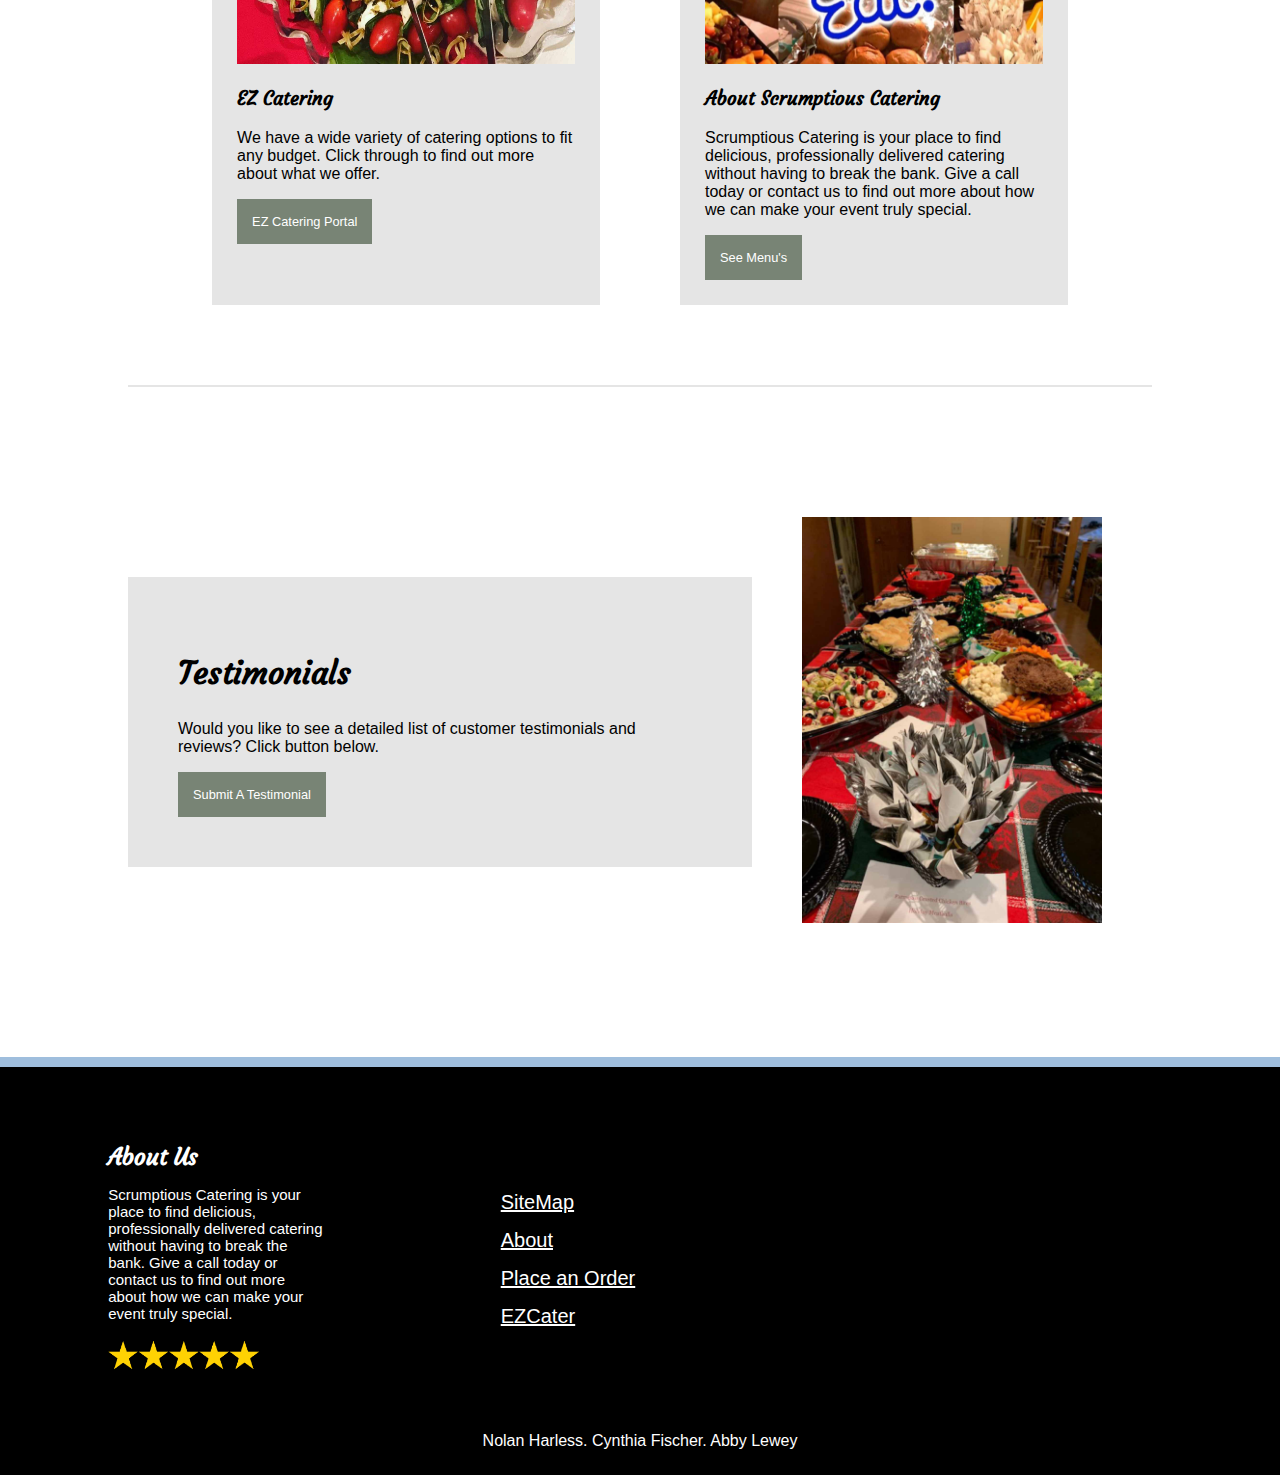
==== commit ca1b4f09: "deleted contact us on the home page" ====
--- a/index.html
+++ b/index.html
@@ -6,7 +6,7 @@
     <meta charset="utf-8">
 
     <title>Scrumptious Catering KC - Home</title>
-    <meta name="description" content="Scrumptious Catering Website">
+    <meta name="description" content="Here is the Scrumptious Catering Homepage.">
     <meta name="author" content="SitePoint">
     <link href="https://fonts.googleapis.com/css2?family=Shadows+Into+Light&display=swap" rel="stylesheet">
     <link rel="stylesheet" href="style.css">
@@ -156,9 +156,7 @@
                 <li>
                     <a href="About.html">About</a>
                 </li>
-                <li>
-                    Contact Us
-                </li>
+               
                 <li>
                     <a href="order.html">Place an Order</a>
                 </li>
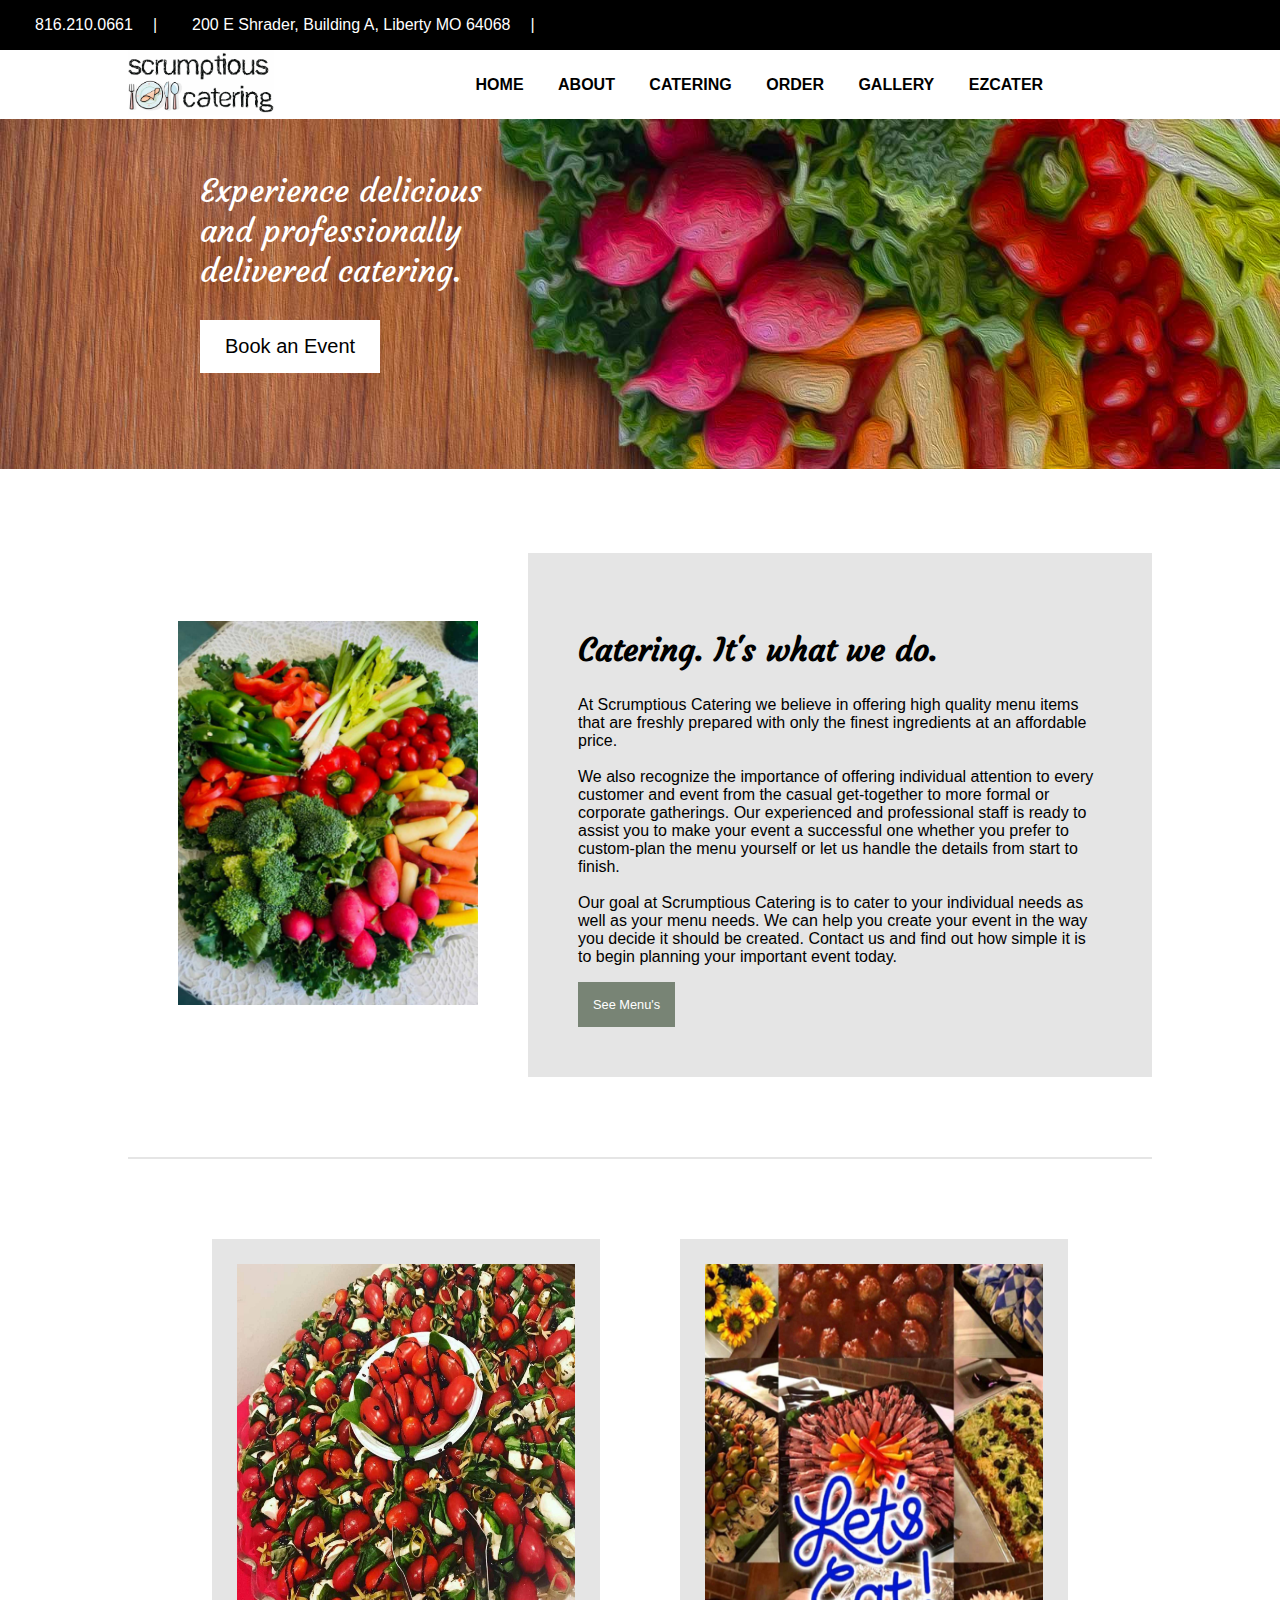
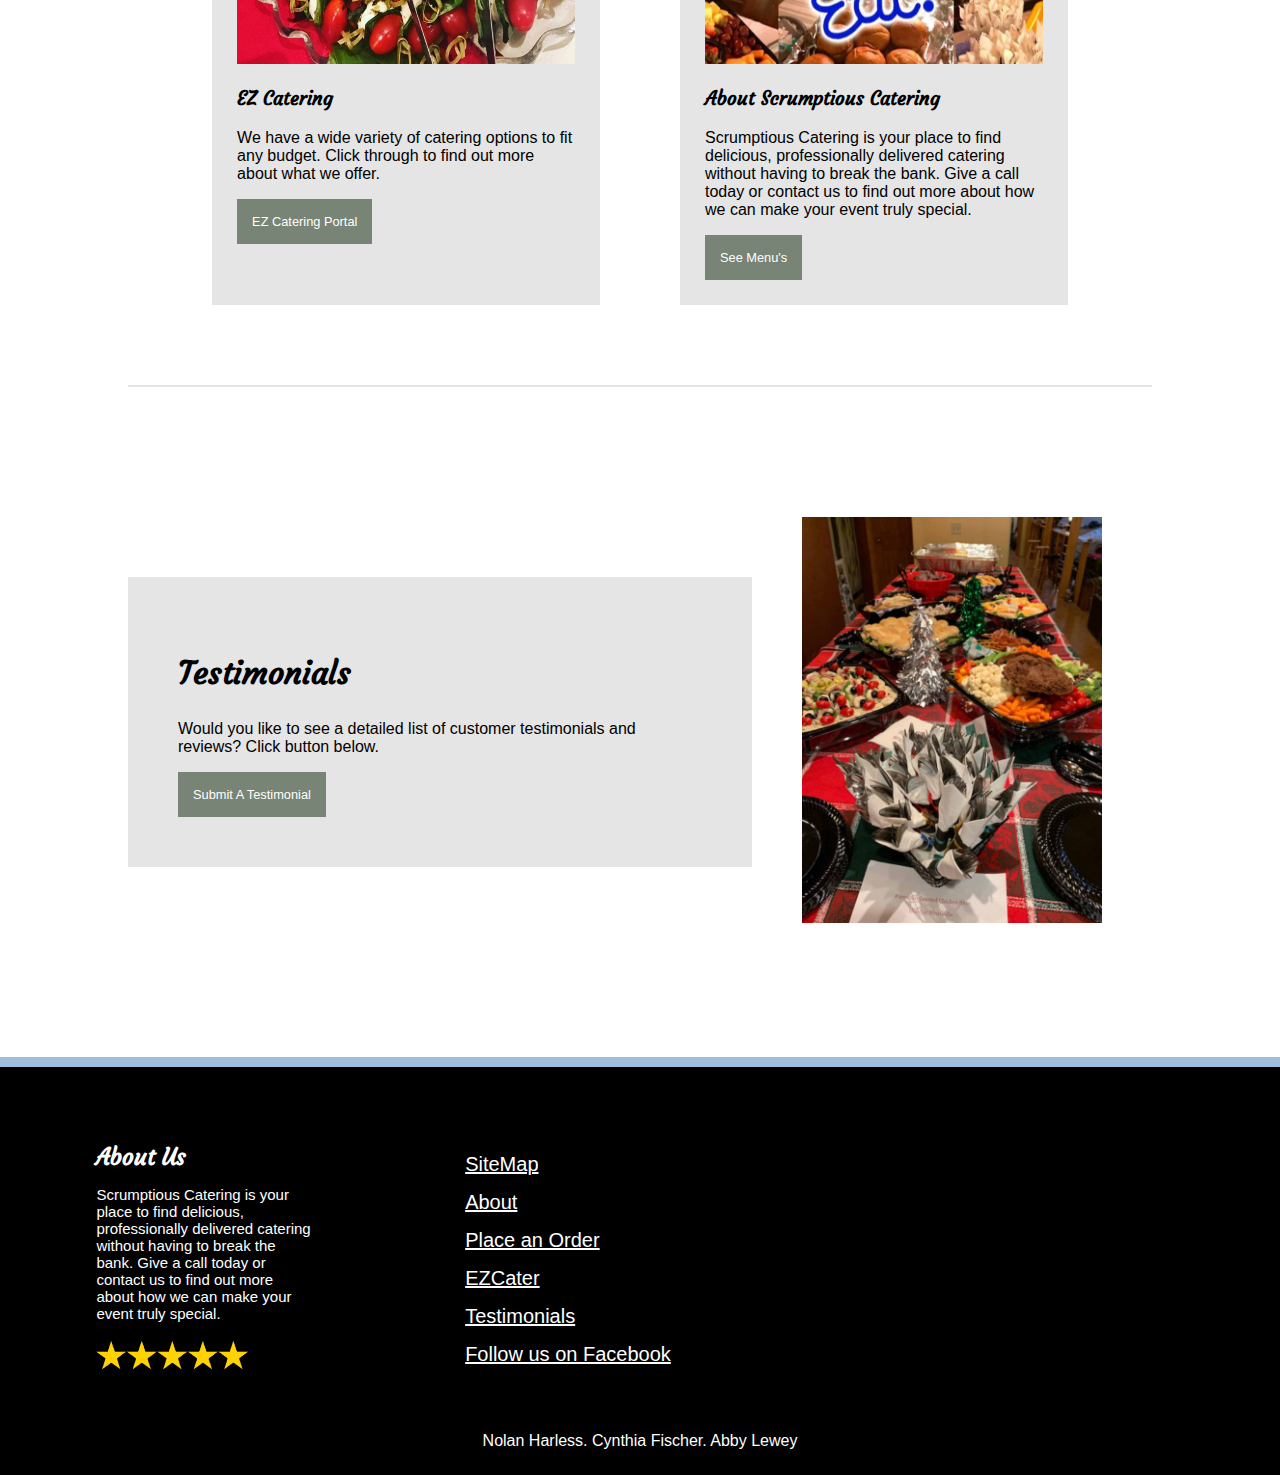
==== commit 1b3206e2: "added facebook links into the footer and made some last minute changes. Also added and linked our si" ====
--- a/index.html
+++ b/index.html
@@ -151,17 +151,22 @@
         <div id="col-2">
             <ul>
                 <li>
-                    <a href="sitemap.html">SiteMap</a>
+                    <a href="sitemap.xml">SiteMap</a>
                 </li>
                 <li>
                     <a href="About.html">About</a>
                 </li>
-               
                 <li>
                     <a href="order.html">Place an Order</a>
                 </li>
                 <li>
                     <a href="https://www.ezcater.com/catering/pvt/scrumptious-catering-1">EZCater</a>
+                </li>
+                <li>
+                    <a href="Testimonial.html">Testimonials</a>
+                </li>
+                <li>
+                    <a href="https://www.facebook.com/ScrumptiousCatering/">Follow us on Facebook</a>
                 </li>
             </ul>
 
